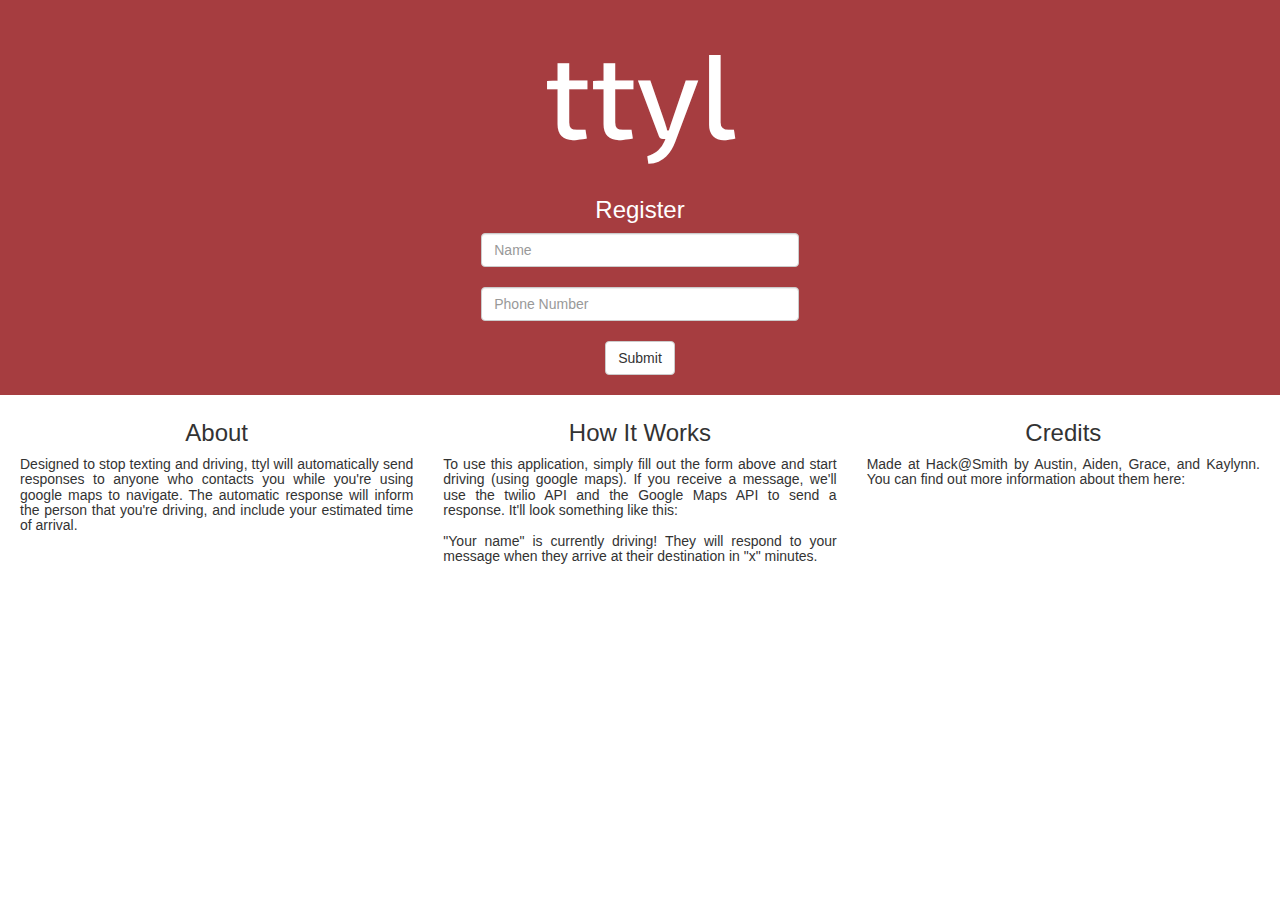
==== index.html @ 90d39433 "Static website" ====
<!DOCTYPE html>
<html lang="">
<head>
    <meta charset="utf-8">
    <meta name="viewport" content="width=device-width, initial-scale=1.0">

    <link rel="stylesheet" href="css/bootstrap.min.css">
    <link rel="stylesheet" href="css/main.css">

    <link href='https://fonts.googleapis.com/css?family=Exo+2:900italic' rel='stylesheet' type='text/css'>

    <title>ttyl</title>
</head>

<body>
    <center>

    <div class="landing">
        <div class="row-sm-4" >
            <div class="header">
                <h1>ttyl</h1>
            </div>
        </div>
        <div class="row-sm-4" >
            <h3>Register</h3>
            <form class="form-group" >
<!--                <h4>Name:</h4>-->
                <input type="text" class="form-control" id="name" placeholder="Name">
<!--                <h4>Phone number:</h4>-->
                <br>
                <input type="text" class="form-control" id="number" placeholder="Phone Number">
                <br>
                <input type='button' class="btn btn-default" onclick="" value = "Submit">
            </form>
        </div>
    </div>
    <div class="row-sm-4">
        <div class="col-sm-4">
            <h3>About</h3>
            <h5>
                Designed to stop texting and driving, ttyl will
                automatically send responses to anyone who contacts
                you while you're using google maps to navigate.
                The automatic response will inform the person that
                you're driving, and include your estimated
                time of arrival.
            </h5>
        </div>
        <div class="col-sm-4">
            <h3>How It Works</h3>
            <h5>
                To use this application, simply fill out the form above
                and start driving (using google maps). If you receive a
                message, we'll use the twilio API and the Google Maps API
                to send a response. It'll look something like this:
                <br><br>
                "Your name" is currently driving! They will respond to your
                message when they arrive at their destination in "x" minutes.

            </h5>
        </div>
        <div class="col-sm-4">
            <h3>Credits</h3>
            <h5>
                Made at Hack@Smith by Austin, Aiden, Grace, and Kaylynn.
                You can find out more information about them here:
            </h5>
        </div>
    </div>

    </center>

</body>
</html>
---- css/main.css ----
h1{
    font-size: 120px;
    font-family: 'Exo 2', sans-serif;
}

.row-sm-4 {
    padding: 5px;
}

.form-group {
    width: 25%;
}

.landing {
    background-color: #A63D40;
    width: 100%;
    height: 100%;
    color: white;
}

h5 {
    text-align: justify;
}
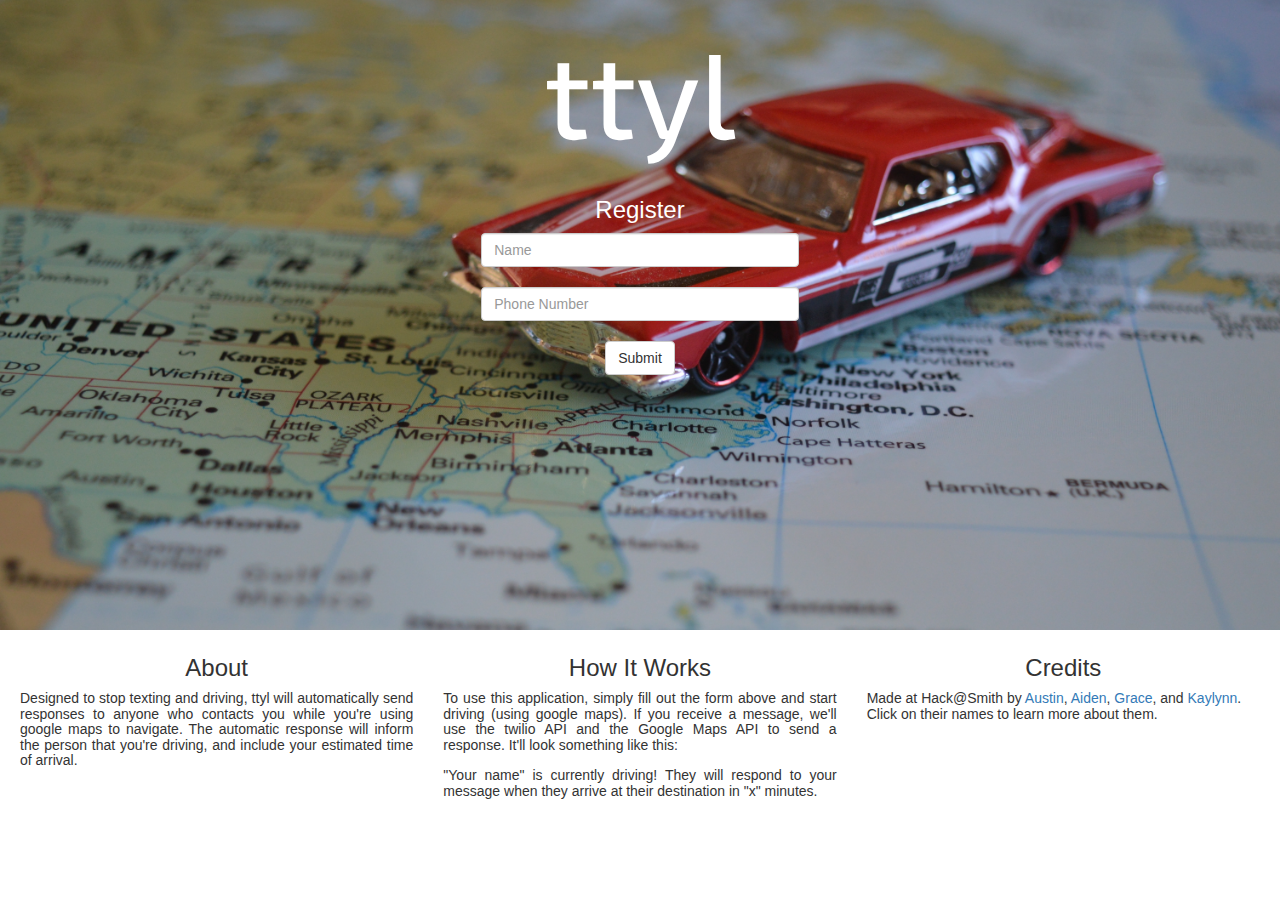
==== commit f6d837c3: "Website resizing" ====
--- a/index.html
+++ b/index.html
@@ -8,6 +8,8 @@
     <link rel="stylesheet" href="css/main.css">
 
     <link href='https://fonts.googleapis.com/css?family=Exo+2:900italic' rel='stylesheet' type='text/css'>
+
+    <link rel='shortcut icon' href='favicon.ico' type='image/x-icon'/>
 
     <title>ttyl</title>
 </head>
@@ -24,9 +26,7 @@
         <div class="row-sm-4" >
             <h3>Register</h3>
             <form class="form-group" >
-<!--                <h4>Name:</h4>-->
                 <input type="text" class="form-control" id="name" placeholder="Name">
-<!--                <h4>Phone number:</h4>-->
                 <br>
                 <input type="text" class="form-control" id="number" placeholder="Phone Number">
                 <br>
@@ -62,12 +62,18 @@
         <div class="col-sm-4">
             <h3>Credits</h3>
             <h5>
-                Made at Hack@Smith by Austin, Aiden, Grace, and Kaylynn.
-                You can find out more information about them here:
+                Made at Hack@Smith by
+                <a href="http://austinward.me/">Austin</a>,
+                <a href="https://www.linkedin.com/in/aiden-cullo-93ba02a4">Aiden</a>,
+                <a href="https://www.linkedin.com/in/gbarrettsnyder">Grace</a>,
+                and <a href="https://www.linkedin.com/in/kaylynncrawford">Kaylynn</a>.
+                <br>
+                Click on their names to learn more about them.
+
+
             </h5>
         </div>
     </div>
-
     </center>
 
 </body>
--- a/css/main.css
+++ b/css/main.css
@@ -1,4 +1,6 @@
-
+html,body,center{
+    height: 100%;
+}
 h1{
     font-size: 120px;
     font-family: 'Exo 2', sans-serif;
@@ -13,12 +15,17 @@
 }
 
 .landing {
-    background-color: #A63D40;
     width: 100%;
-    height: 100%;
+    height: 70%;
     color: white;
+
+    background: url("../images/car.jpg");
+    background-size: 100% ;
+    background-position: center;
+    background-repeat: no-repeat;
 }
 
 h5 {
     text-align: justify;
 }
+
